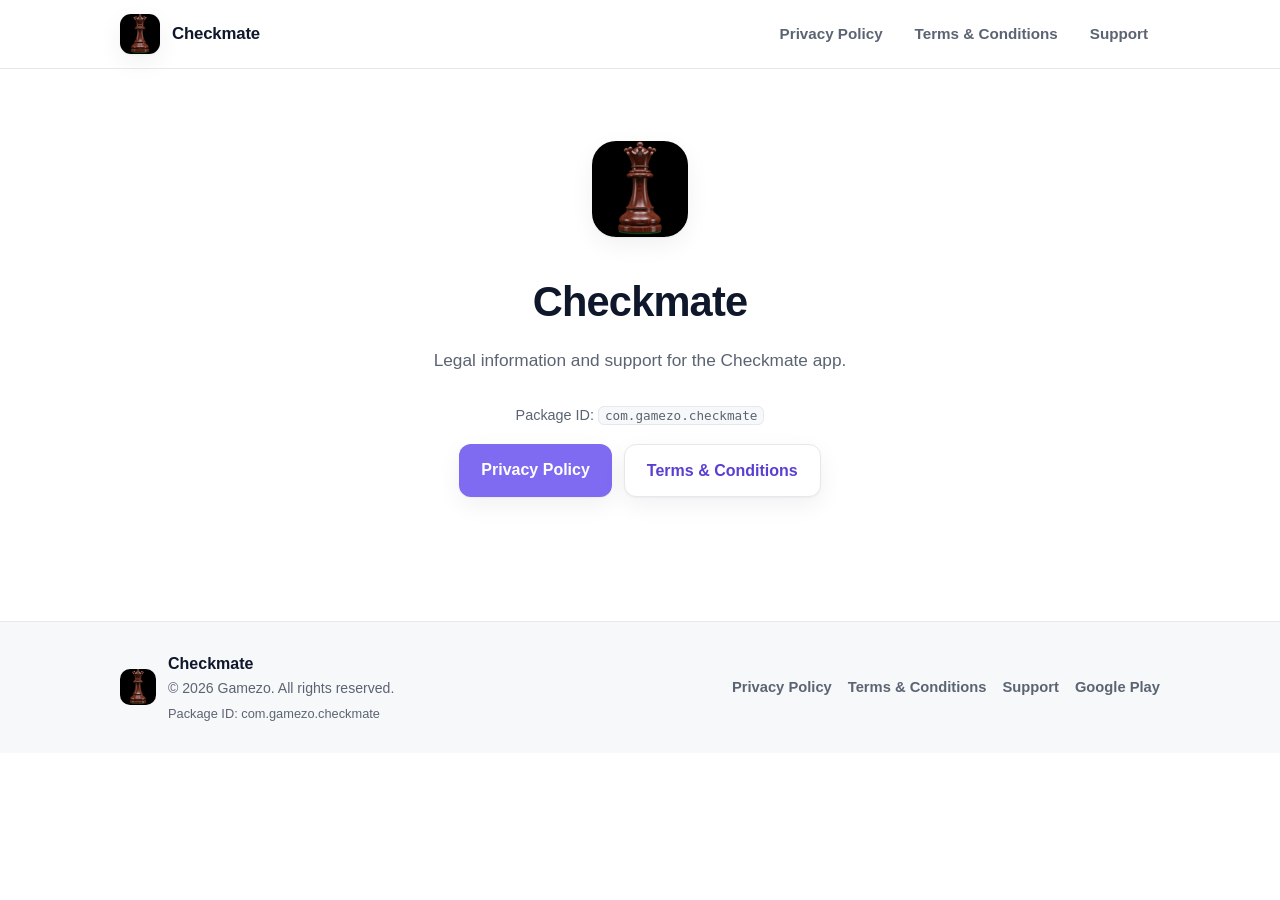
==== index.html @ fcd83227 "Add Privacy Policy and Terms & Conditions pages" ====
<!DOCTYPE html>
<html lang="en">
<head>
  <meta charset="utf-8">
  <meta name="viewport" content="width=device-width, initial-scale=1">
  <title>Checkmate &mdash; Legal &amp; Support</title>
  <meta name="description" content="Privacy Policy, Terms &amp; Conditions and support information for the Checkmate app.">
  <meta name="robots" content="index, follow">
  <meta name="theme-color" content="#7E6BF2">
  <meta property="og:type" content="website">
  <meta property="og:site_name" content="Checkmate">
  <meta property="og:title" content="Checkmate &mdash; Legal &amp; Support">
  <meta property="og:image" content="assets/app_logo.png">
  <link rel="icon" type="image/png" href="assets/app_logo.png">
  <link rel="apple-touch-icon" href="assets/app_logo.png">
  <link rel="stylesheet" href="assets/styles.css">
</head>
<body>
  <a class="skip-link" href="#main">Skip to content</a>
<header class="site-header">
  <div class="container header-inner">
    <a class="brand" href="" aria-label="Checkmate home">
      <img class="brand-logo" src="assets/app_logo.png" width="40" height="40" alt="Checkmate logo">
      <span class="brand-name">Checkmate</span>
    </a>
    <nav class="site-nav" aria-label="Primary">
      <a href="privacy-policy/">Privacy Policy</a>
      <a href="terms-and-conditions/">Terms &amp; Conditions</a>
      <a href="mailto:gamezosupport@gmail.com">Support</a>
    </nav>
  </div>
</header>
  <main id="main" class="container">
    <section class="hero">
      <img class="hero-logo" src="assets/app_logo.png" width="96" height="96" alt="Checkmate logo">
      <h1>Checkmate</h1>
      <p class="lede">Legal information and support for the Checkmate app.</p>
      <p class="meta">Package ID: <code>com.gamezo.checkmate</code></p>
      <div class="hero-actions">
        <a class="btn" href="privacy-policy/">Privacy Policy</a>
        <a class="btn btn-ghost" href="terms-and-conditions/">Terms &amp; Conditions</a>
      </div>
    </section>
  </main>
<footer class="site-footer">
  <div class="container footer-inner">
    <div class="footer-brand">
      <img class="footer-logo" src="assets/app_logo.png" width="36" height="36" alt="Checkmate logo">
      <div>
        <div class="footer-app">Checkmate</div>
        <div class="footer-copy">&copy; 2026 Gamezo. All rights reserved.</div>
        <div class="footer-pkg">Package ID: com.gamezo.checkmate</div>
      </div>
    </div>
    <nav class="footer-nav" aria-label="Footer">
      <a href="privacy-policy/">Privacy Policy</a>
      <a href="terms-and-conditions/">Terms &amp; Conditions</a>
      <a href="mailto:gamezosupport@gmail.com">Support</a>
      <a href="https://play.google.com/store/apps/details?id=com.gamezo.checkmate" rel="noopener">Google Play</a>
    </nav>
  </div>
</footer>
</body>
</html>
---- assets/styles.css ----
:root {
  --accent: #7E6BF2;
  --accent-ink: #5B3FD1;
  --bg: #ffffff;
  --bg-soft: #f7f8fa;
  --text: #0f172a;
  --muted: #5b6472;
  --border: #e6e8ee;
  --card: #ffffff;
  --radius: 16px;
  --maxw: 1080px;
  --readw: 780px;
  --shadow: 0 1px 2px rgba(15, 23, 42, .04), 0 8px 24px rgba(15, 23, 42, .06);
}

* { box-sizing: border-box; }

html { scroll-behavior: smooth; -webkit-text-size-adjust: 100%; }

body {
  margin: 0;
  font-family: ui-sans-serif, -apple-system, BlinkMacSystemFont, "Segoe UI",
    Roboto, Helvetica, Arial, "Apple Color Emoji", "Segoe UI Emoji", sans-serif;
  color: var(--text);
  background: var(--bg);
  line-height: 1.7;
  -webkit-font-smoothing: antialiased;
  text-rendering: optimizeLegibility;
}

a { color: var(--accent-ink); text-decoration: none; }
a:hover { text-decoration: underline; }

:focus-visible {
  outline: 3px solid var(--accent);
  outline-offset: 2px;
  border-radius: 6px;
}

.skip-link {
  position: absolute;
  left: -9999px;
  top: 0;
  background: var(--text);
  color: #fff;
  padding: 10px 16px;
  border-radius: 0 0 10px 0;
  z-index: 100;
}
.skip-link:focus { left: 0; }

.container {
  width: 100%;
  max-width: var(--maxw);
  margin: 0 auto;
  padding: 0 20px;
}

/* ---------- Header ---------- */
.site-header {
  position: sticky;
  top: 0;
  z-index: 20;
  background: rgba(255, 255, 255, .88);
  backdrop-filter: saturate(180%) blur(10px);
  border-bottom: 1px solid var(--border);
}
.header-inner {
  display: flex;
  align-items: center;
  justify-content: space-between;
  gap: 12px 20px;
  flex-wrap: wrap;
  min-height: 68px;
  padding-top: 10px;
  padding-bottom: 10px;
}
.brand {
  display: inline-flex;
  align-items: center;
  gap: 12px;
  color: var(--text);
  font-weight: 800;
  font-size: 1.05rem;
  letter-spacing: -.01em;
}
.brand:hover { text-decoration: none; }
.brand-logo {
  width: 40px;
  height: 40px;
  border-radius: 11px;
  display: block;
  box-shadow: var(--shadow);
}
.site-nav {
  display: flex;
  align-items: center;
  gap: 4px 8px;
  flex-wrap: wrap;
}
.site-nav a {
  display: inline-block;
  padding: 8px 12px;
  border-radius: 10px;
  color: var(--muted);
  font-weight: 600;
  font-size: .95rem;
}
.site-nav a:hover { background: var(--bg-soft); color: var(--text); text-decoration: none; }
.site-nav a.is-active { color: var(--accent-ink); background: color-mix(in srgb, var(--accent) 12%, white); }

/* ---------- Landing hero ---------- */
.hero {
  text-align: center;
  padding: 72px 0 84px;
  max-width: 640px;
  margin: 0 auto;
}
.hero-logo {
  width: 96px;
  height: 96px;
  border-radius: 24px;
  box-shadow: var(--shadow);
}
.hero h1 {
  font-size: clamp(1.9rem, 5vw, 2.6rem);
  margin: 22px 0 8px;
  letter-spacing: -.02em;
}
.hero .lede {
  color: var(--muted);
  font-size: 1.08rem;
  margin: 0 auto 28px;
  max-width: 34em;
}
.hero-actions {
  display: flex;
  gap: 12px;
  justify-content: center;
  flex-wrap: wrap;
}

/* ---------- Buttons ---------- */
.btn {
  display: inline-block;
  background: var(--accent);
  color: #fff;
  font-weight: 700;
  padding: 12px 22px;
  border-radius: 12px;
  box-shadow: var(--shadow);
}
.btn:hover { text-decoration: none; filter: brightness(.96); }
.btn-ghost {
  background: #fff;
  color: var(--accent-ink);
  border: 1px solid var(--border);
}

/* ---------- Document ---------- */
.doc {
  max-width: var(--readw);
  margin: 0 auto;
  padding: 44px 0 72px;
}
.doc-head {
  padding-bottom: 24px;
  border-bottom: 1px solid var(--border);
  margin-bottom: 8px;
}
.eyebrow {
  margin: 0 0 8px;
  color: var(--accent-ink);
  font-weight: 700;
  font-size: .82rem;
  letter-spacing: .08em;
  text-transform: uppercase;
}
.doc h1 {
  font-size: clamp(1.8rem, 4.5vw, 2.4rem);
  line-height: 1.2;
  margin: 0 0 10px;
  letter-spacing: -.02em;
}
.updated {
  color: var(--muted);
  font-size: .92rem;
  margin: 0 0 6px;
}
.meta {
  color: var(--muted);
  font-size: .9rem;
  margin: 0 0 16px;
}
code {
  font-family: ui-monospace, SFMono-Regular, Menlo, Consolas, monospace;
  font-size: .88em;
  background: var(--bg-soft);
  border: 1px solid var(--border);
  border-radius: 6px;
  padding: 1px 6px;
  word-break: break-all;
}
.lede {
  font-size: 1.08rem;
  color: #374151;
  margin: 0;
}

.prose { padding-top: 8px; }
.section { margin-top: 34px; }
.section h2 {
  font-size: 1.3rem;
  line-height: 1.3;
  margin: 0 0 10px;
  letter-spacing: -.01em;
  scroll-margin-top: 90px;
}
.section h3 {
  font-size: 1.03rem;
  margin: 20px 0 6px;
}
.section p { margin: 0 0 14px; color: #26303f; }
.section ul { margin: 0 0 16px; padding-left: 1.25em; }
.section li { margin: 0 0 8px; }
.section strong { color: var(--text); }

/* ---------- Footer ---------- */
.site-footer {
  border-top: 1px solid var(--border);
  background: var(--bg-soft);
  margin-top: 40px;
}
.footer-inner {
  display: flex;
  align-items: center;
  justify-content: space-between;
  gap: 16px 24px;
  flex-wrap: wrap;
  padding-top: 28px;
  padding-bottom: 28px;
}
.footer-brand { display: flex; align-items: center; gap: 12px; }
.footer-logo { border-radius: 10px; display: block; }
.footer-app { font-weight: 800; }
.footer-copy { color: var(--muted); font-size: .88rem; }
.footer-pkg { color: var(--muted); font-size: .8rem; margin-top: 2px; }
.footer-nav { display: flex; gap: 6px 16px; flex-wrap: wrap; }
.footer-nav a { color: var(--muted); font-weight: 600; font-size: .92rem; }
.footer-nav a:hover { color: var(--accent-ink); }

@media (max-width: 640px) {
  .header-inner { min-height: 60px; }
  .brand-name { font-size: 1rem; }
  .doc { padding: 30px 0 56px; }
  .section { margin-top: 28px; }
  .hero { padding: 48px 0 56px; }
  .footer-inner { flex-direction: column; align-items: flex-start; }
}

@media (prefers-reduced-motion: reduce) {
  html { scroll-behavior: auto; }
}
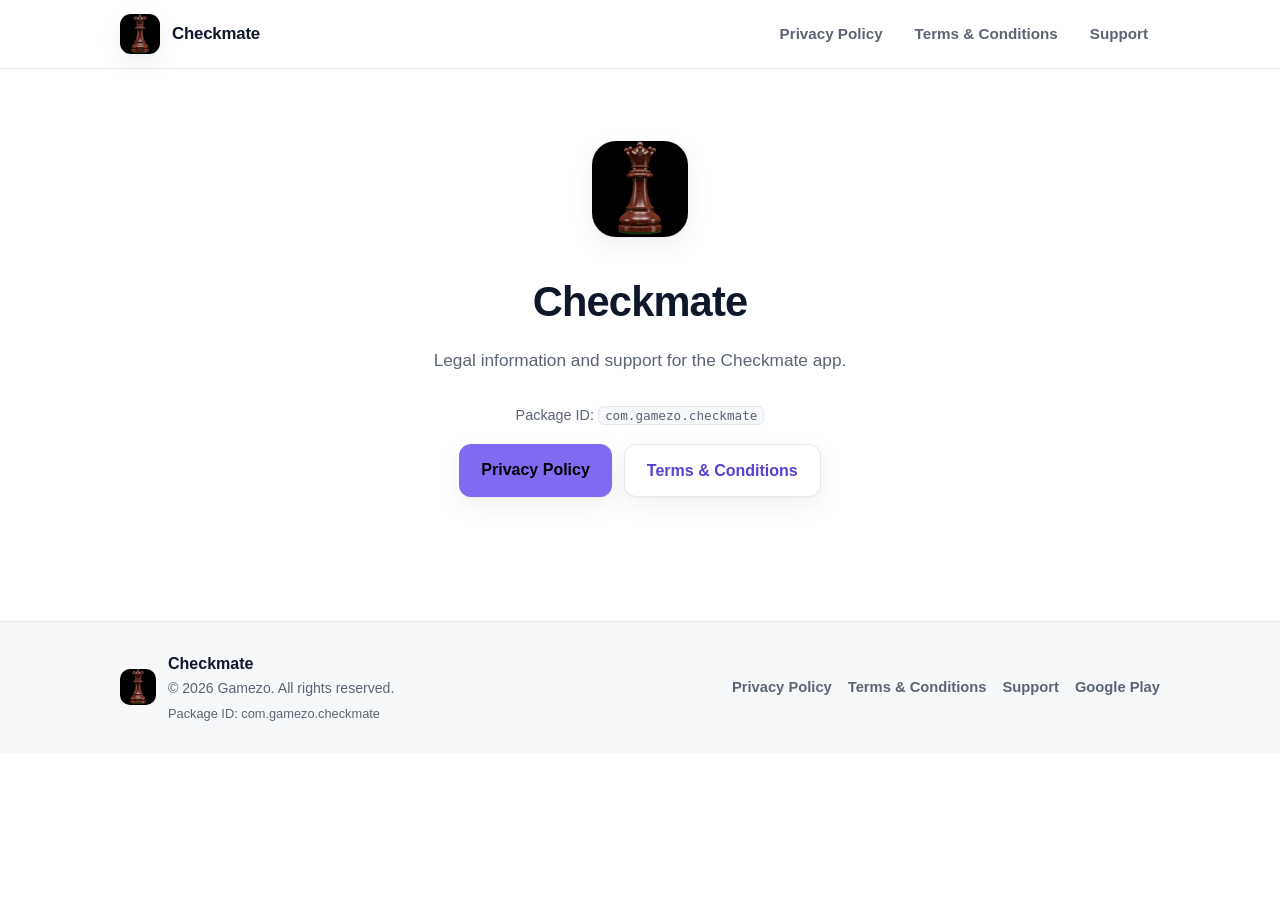
==== commit c015d2d5: "UI Fixes" ====
--- a/index.html
+++ b/index.html
@@ -7,10 +7,30 @@
   <meta name="description" content="Privacy Policy, Terms &amp; Conditions and support information for the Checkmate app.">
   <meta name="robots" content="index, follow">
   <meta name="theme-color" content="#7E6BF2">
+  <link rel="canonical" href="https://gamezosupport.github.io/checkmatelegal/">
   <meta property="og:type" content="website">
   <meta property="og:site_name" content="Checkmate">
   <meta property="og:title" content="Checkmate &mdash; Legal &amp; Support">
-  <meta property="og:image" content="assets/app_logo.png">
+  <meta property="og:description" content="Privacy Policy, Terms &amp; Conditions and support information for the Checkmate app.">
+  <meta property="og:url" content="https://gamezosupport.github.io/checkmatelegal/">
+  <meta property="og:image" content="https://gamezosupport.github.io/checkmatelegal/assets/app_logo.png">
+  <meta name="twitter:card" content="summary">
+  <meta name="twitter:title" content="Checkmate &mdash; Legal &amp; Support">
+  <meta name="twitter:description" content="Privacy Policy, Terms &amp; Conditions and support information for the Checkmate app.">
+  <meta name="twitter:image" content="https://gamezosupport.github.io/checkmatelegal/assets/app_logo.png">
+  <script type="application/ld+json">
+  {
+    "@context": "https://schema.org",
+    "@type": "SoftwareApplication",
+    "name": "Checkmate",
+    "applicationCategory": "GameApplication",
+    "operatingSystem": "Android, iOS",
+    "url": "https://gamezosupport.github.io/checkmatelegal/",
+    "description": "Privacy Policy, Terms & Conditions and support information for the Checkmate app.",
+    "image": "https://gamezosupport.github.io/checkmatelegal/assets/app_logo.png",
+    "installUrl": "https://play.google.com/store/apps/details?id=com.gamezo.checkmate"
+  }
+  </script>
   <link rel="icon" type="image/png" href="assets/app_logo.png">
   <link rel="apple-touch-icon" href="assets/app_logo.png">
   <link rel="stylesheet" href="assets/styles.css">
--- a/assets/styles.css
+++ b/assets/styles.css
@@ -1,6 +1,7 @@
 :root {
   --accent: #7E6BF2;
   --accent-ink: #5B3FD1;
+  --accent-button-ink: #000;
   --bg: #ffffff;
   --bg-soft: #f7f8fa;
   --text: #0f172a;
@@ -32,7 +33,7 @@
 a:hover { text-decoration: underline; }
 
 :focus-visible {
-  outline: 3px solid var(--accent);
+  outline: 3px solid var(--text);
   outline-offset: 2px;
   border-radius: 6px;
 }
@@ -144,7 +145,7 @@
 .btn {
   display: inline-block;
   background: var(--accent);
-  color: #fff;
+  color: var(--accent-button-ink);
   font-weight: 700;
   padding: 12px 22px;
   border-radius: 12px;
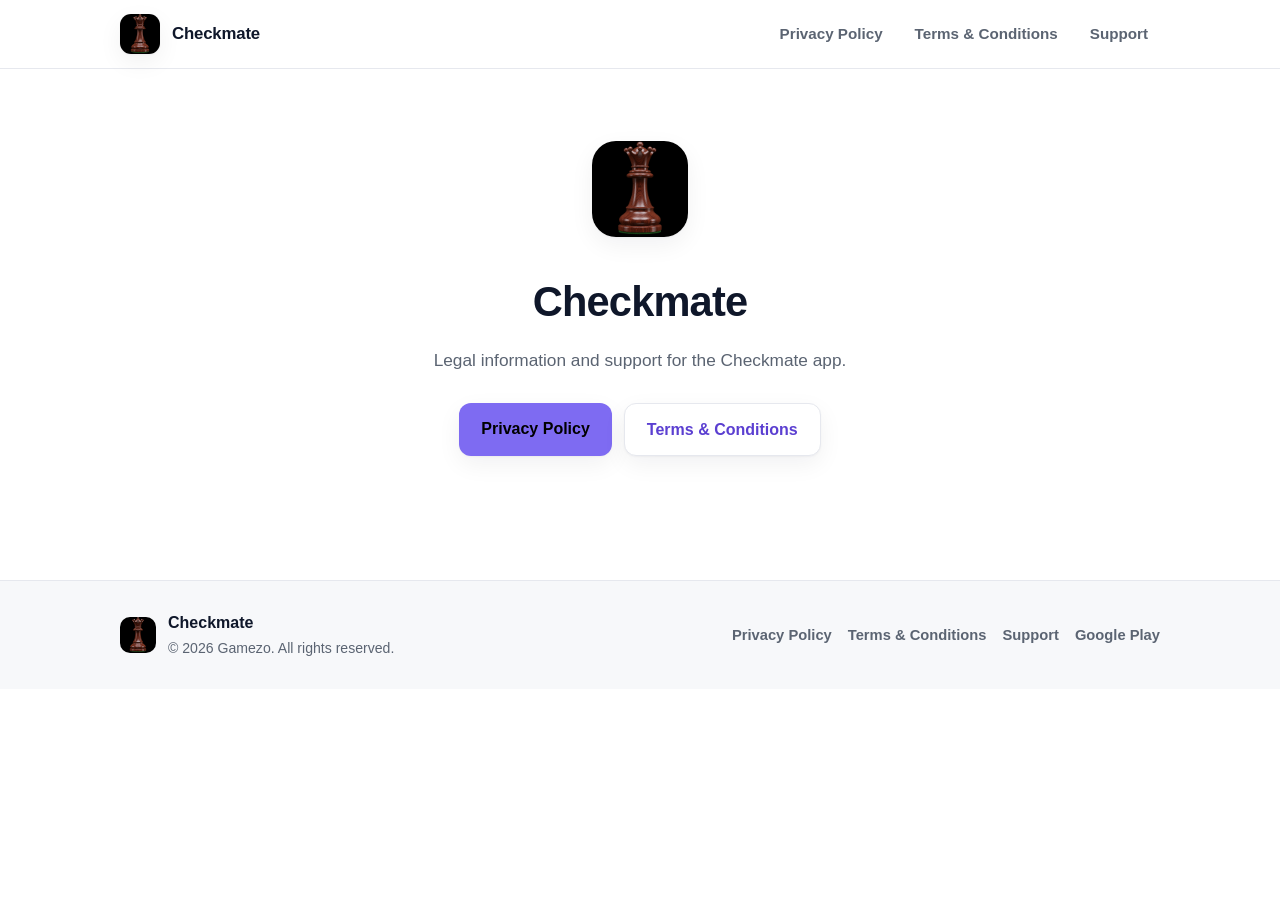
==== commit 1daab217: "remove package Id" ====
--- a/index.html
+++ b/index.html
@@ -55,7 +55,6 @@
       <img class="hero-logo" src="assets/app_logo.png" width="96" height="96" alt="Checkmate logo">
       <h1>Checkmate</h1>
       <p class="lede">Legal information and support for the Checkmate app.</p>
-      <p class="meta">Package ID: <code>com.gamezo.checkmate</code></p>
       <div class="hero-actions">
         <a class="btn" href="privacy-policy/">Privacy Policy</a>
         <a class="btn btn-ghost" href="terms-and-conditions/">Terms &amp; Conditions</a>
@@ -69,7 +68,6 @@
       <div>
         <div class="footer-app">Checkmate</div>
         <div class="footer-copy">&copy; 2026 Gamezo. All rights reserved.</div>
-        <div class="footer-pkg">Package ID: com.gamezo.checkmate</div>
       </div>
     </div>
     <nav class="footer-nav" aria-label="Footer">
